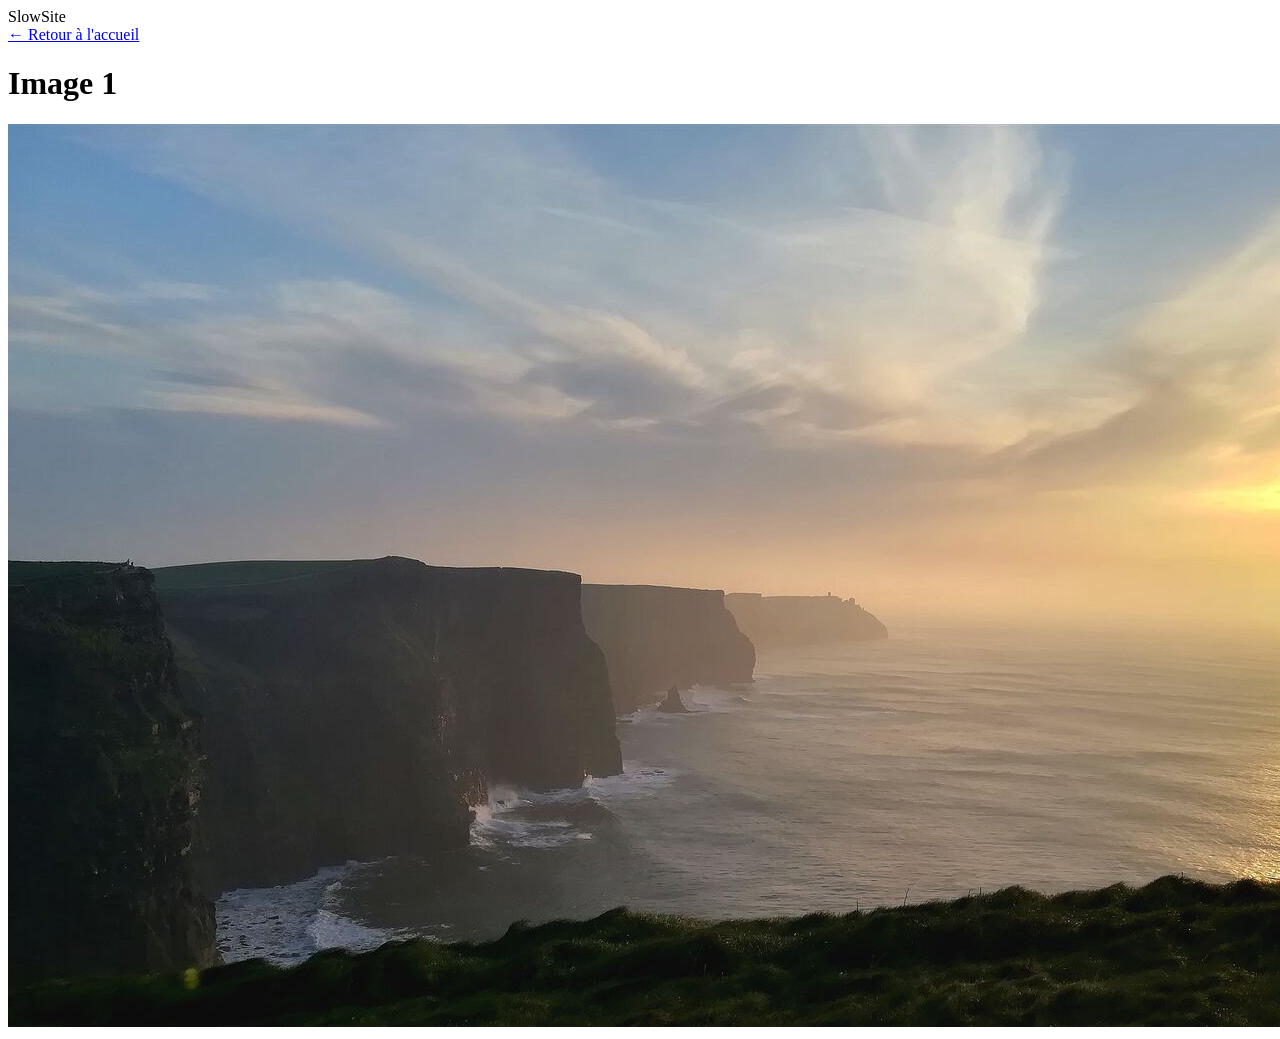
==== img1.html @ 359289a8 "feat: Optimise les images et supprime le preload en double" ====
<!DOCTYPE html>
<html lang="fr">
<head>
  <meta charset="utf-8" />
  <meta name="viewport" content="width=device-width, initial-scale=1" />
  <title>Image 1</title>
  <link rel="icon" type="image/png" href="img/favicon.png">
  <link rel="stylesheet" href="css/styles.css">
  <script src="js/vendor/ui-kit.min.js"></script>
  <script src="js/app.js"></script>
</head>
<body>
  <div class="topbar"><div class="container nav"><div class="logo">Slow<span>Site</span></div><div class="menu"><a href="index.html">← Retour à l'accueil</a></div></div></div>
  <div class="section image-page"><div class="container">
    <h1>Image 1</h1>
    <div class="image-wrapper"><img src="img/img1.jpg" alt="Image 1" width="1600" height="903"></div>
  </div></div>
  <script>
    if (new URLSearchParams(location.search).has('perf')) {
      var s = document.createElement('script');
      s.src = 'js/metrics.js'; s.defer = true; document.head.appendChild(s);
    }
  </script>
</body>
</html>
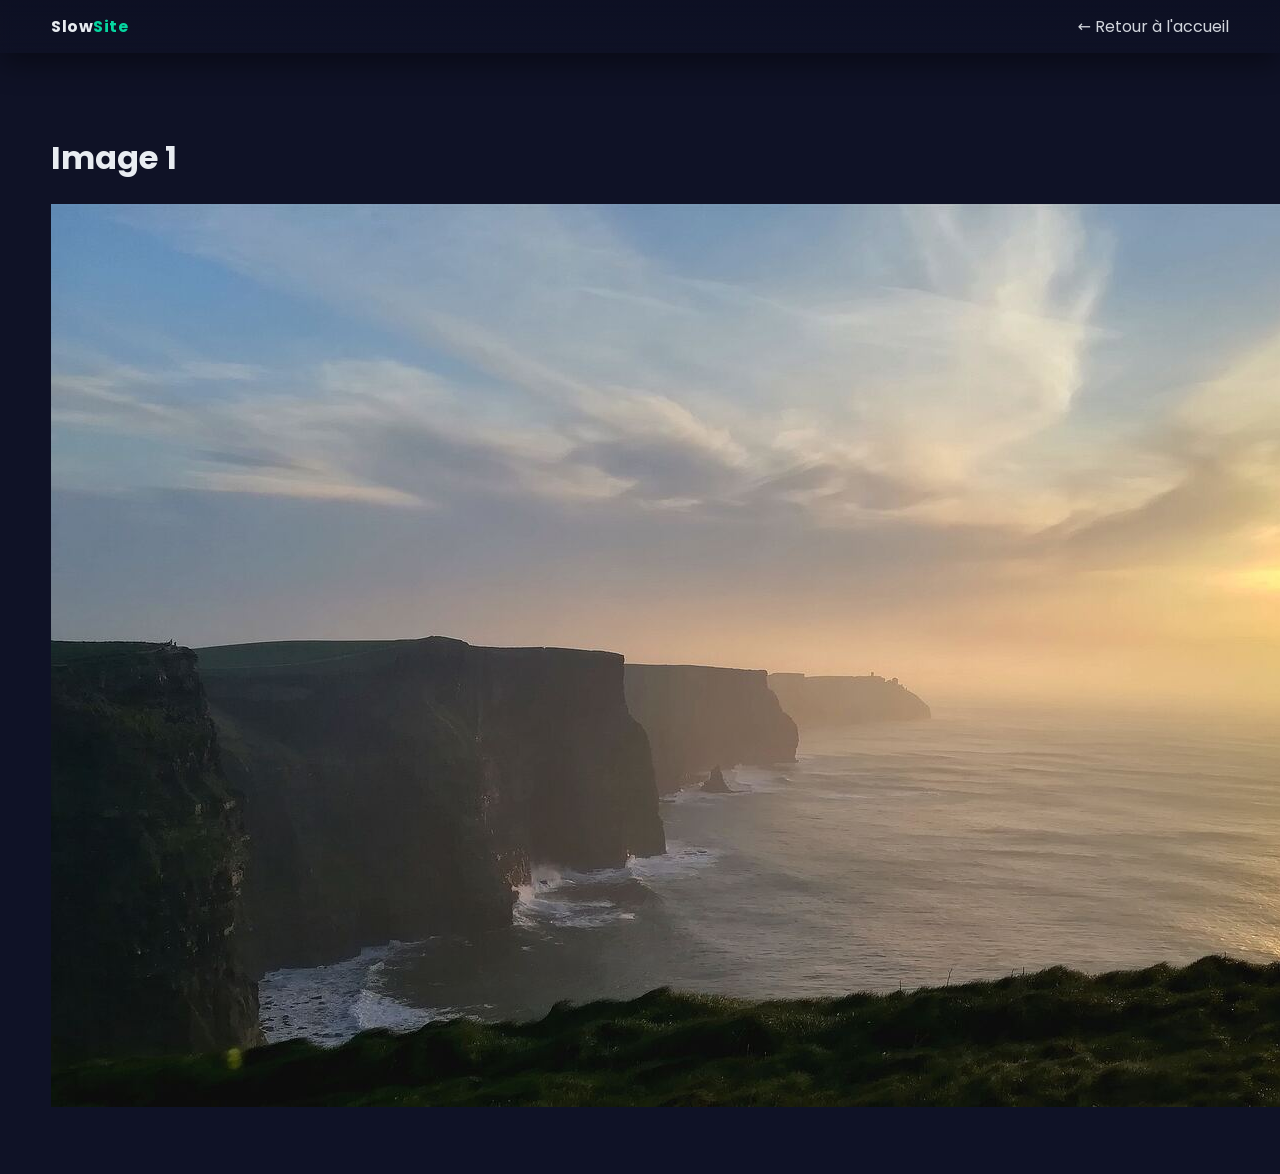
==== commit ca40a157: "feat: Fusionne le CSS et allège le chargement des polices" ====
--- a/img1.html
+++ b/img1.html
@@ -5,7 +5,10 @@
   <meta name="viewport" content="width=device-width, initial-scale=1" />
   <title>Image 1</title>
   <link rel="icon" type="image/png" href="img/favicon.png">
-  <link rel="stylesheet" href="css/styles.css">
+  <link rel="preconnect" href="https://fonts.googleapis.com" />
+    <link rel="preconnect" href="https://fonts.gstatic.com" crossorigin />
+    <link rel="stylesheet" href="https://fonts.googleapis.com/css2?family=Poppins:wght@400;600&display=swap" />
+  <link rel="stylesheet" href="css/styles.css" />
   <script src="js/vendor/ui-kit.min.js"></script>
   <script src="js/app.js"></script>
 </head>
--- a/css/styles.css
+++ b/css/styles.css
@@ -0,0 +1,66 @@
+/* Fond du bandeau : texture très discrète (anciennement theme-legacy.css). */
+.hero{position:relative;overflow:hidden}
+.hero::before{content:"";position:absolute;inset:0;background:url('../img/hero-bg.jpg') center / cover no-repeat;opacity:.04;pointer-events:none}
+.hero-inner{position:relative;z-index:1}
+/* Ombre portée du bandeau (anciennement extra.css). */
+.hero{box-shadow:0 2px 4px rgba(0,0,0,.14),0 8px 24px rgba(0,0,0,.22),0 24px 60px rgba(0,0,0,.18)}
+:root{--bg:#0f1226;--fg:#E8ECF1;--muted:#93A1B1;--primary:#7C5CFF;--accent:#06D6A0;--card:#15193A;--shadow:rgba(0,0,0,0.45)}
+*{box-sizing:border-box}
+html,body{margin:0;padding:0;background:var(--bg);color:var(--fg);font-family:'Poppins',system-ui,Segoe UI,Roboto,Arial,sans-serif}
+.container{width:min(1200px,92%);margin:0 auto}
+a{color:var(--fg);text-decoration:none;opacity:.9}a:hover{opacity:1}
+.topbar{position:sticky;top:0;backdrop-filter:blur(6px);background:linear-gradient(180deg,rgba(13,16,35,.8),rgba(13,16,35,.2));z-index:10;box-shadow:0 10px 30px var(--shadow)}
+.nav{display:flex;align-items:center;justify-content:space-between;padding:14px 0}
+.logo{font-weight:700;letter-spacing:.5px}.logo span{color:var(--accent)}.menu{display:flex;gap:22px}
+.hero{padding:90px 0 40px;background:radial-gradient(1200px 600px at 20% -10%, rgba(124,92,255,.35), transparent 60%), radial-gradient(900px 600px at 100% 0%, rgba(6,214,160,.25), transparent 60%)}
+.hero-inner{display:grid;grid-template-columns:1fr;gap:28px}
+.hero h1{font-size:clamp(28px,4vw,56px);line-height:1.05;margin:0 0 10px}
+.hero p{font-size:clamp(16px,1.8vw,22px);color:var(--muted)}
+.highlight{color:var(--accent)}
+.cta{display:inline-block;margin-top:18px;background:var(--primary);padding:14px 20px;border-radius:12px;box-shadow:0 20px 50px rgba(124,92,255,.35);transition:transform .2s ease, box-shadow .2s ease}
+.cta:hover{transform:translateY(-2px);box-shadow:0 28px 60px rgba(124,92,255,.45)}
+.section{padding:60px 0}.section h2{margin:0 0 20px}
+.gallery .grid{display:grid;grid-template-columns:repeat(3,1fr);gap:18px}
+.card{background:var(--card);border-radius:16px;overflow:hidden;box-shadow:0 20px 60px var(--shadow)}
+.card img{display:block;width:100%;height:auto;opacity:0;transition:opacity .6s ease}
+.card img.loaded{opacity:1}
+.features-grid{display:grid;grid-template-columns:repeat(4,1fr);gap:18px}
+.feature{background:var(--card);padding:18px;border-radius:14px;box-shadow:0 14px 40px var(--shadow)}
+.feature .icon{font-size:28px}
+.challenges ol{line-height:1.7}
+.footer{padding:30px 0;border-top:1px solid rgba(255,255,255,.08);color:#c9d1d9}
+@media (max-width:900px){.features-grid{grid-template-columns:repeat(2,1fr)}.gallery .grid{grid-template-columns:repeat(2,1fr)}}
+@media (max-width:560px){.features-grid{grid-template-columns:1fr}.gallery .grid{grid-template-columns:1fr}}
+
+/* --- Filtrage de la galerie --- */
+.gallery-filter{display:flex;align-items:center;flex-wrap:wrap;gap:10px;margin-top:26px}
+.gallery-filter label{color:var(--muted);font-size:14px}
+.gallery-filter input{background:var(--card);color:var(--fg);border:1px solid rgba(255,255,255,.14);
+  border-radius:10px;padding:9px 12px;min-width:min(320px,100%);font:inherit;font-size:14px}
+.gallery-filter input:focus{outline:2px solid var(--primary);outline-offset:1px}
+.filter-info{margin:0;color:var(--muted);font-size:13px}
+.card{transform:translateY(24px);transition:transform .35s ease}
+.card.visible{transform:translateY(0)}
+
+/* --- Calendrier d'activité --- */
+.activity{margin-top:34px}
+.activity-title{margin:0 0 2px;font-size:18px}
+.activity-sub{margin:0 0 12px;color:var(--muted);font-size:14px}
+.activity-scroll{overflow-x:auto;padding-bottom:4px}
+.calendar{display:grid;grid-auto-flow:column;grid-template-rows:repeat(7,11px);
+  grid-auto-columns:11px;gap:3px;width:max-content}
+.cal-day{border-radius:2px;background:var(--lvl0);transition:opacity .25s linear}
+/* Rampe séquentielle à teinte unique, du plus sombre au plus clair. */
+:root{--lvl0:#1b1f44;--lvl1:#3a2f7a;--lvl2:#55439f;--lvl3:#6f57c6;--lvl4:#8f7bff}
+.cal-day[data-n="1"]{background:var(--lvl1)}
+.cal-day[data-n="2"]{background:var(--lvl2)}
+.cal-day[data-n="3"]{background:var(--lvl3)}
+.cal-day[data-n="4"]{background:var(--lvl4)}
+.activity-legend{display:flex;align-items:center;gap:4px;margin:10px 0 0;
+  color:var(--muted);font-size:12px}
+.activity-legend .lvl{width:11px;height:11px;border-radius:2px;display:inline-block}
+.activity-legend .lvl-0{background:var(--lvl0)}.activity-legend .lvl-1{background:var(--lvl1)}
+.activity-legend .lvl-2{background:var(--lvl2)}.activity-legend .lvl-3{background:var(--lvl3)}
+.activity-legend .lvl-4{background:var(--lvl4)}
+.activity-legend span:first-child{margin-right:2px}
+.activity-legend span:last-child{margin-left:2px}
